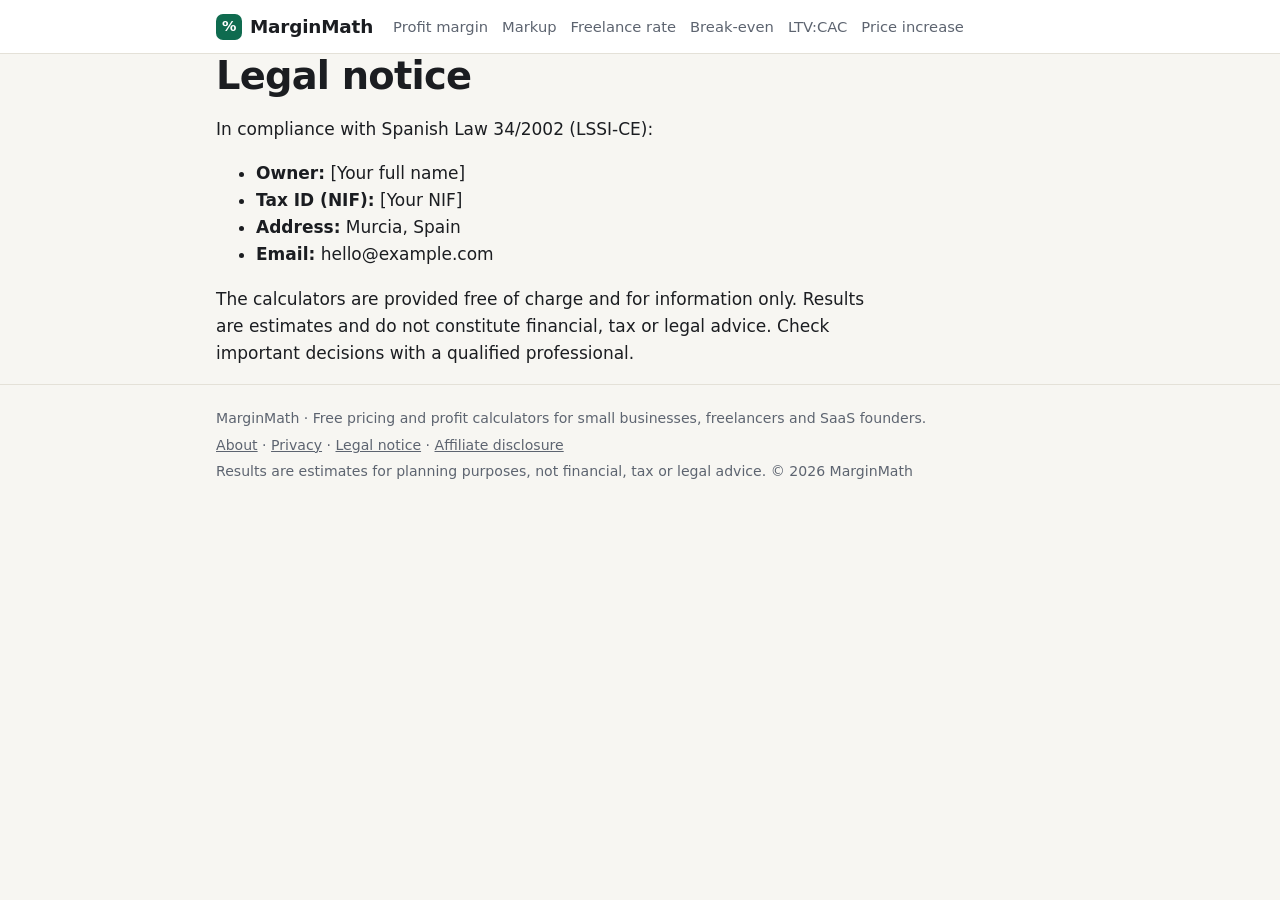
==== docs/legal/index.html @ b155f880 "Web de calculadoras MarginMath: 6 calculadoras, páginas legales y sitemap Co-Authored-By: Claude Opu" ====
<!doctype html>
<html lang="en">
<head>
<meta charset="utf-8">
<meta name="viewport" content="width=device-width, initial-scale=1">
<title>Legal notice — MarginMath</title>
<meta name="description" content="Legal notice for MarginMath.">
<link rel="canonical" href="https://josepe94.github.io/marginmath/legal/">
<meta property="og:title" content="Legal notice — MarginMath">
<meta property="og:description" content="Legal notice for MarginMath.">
<meta property="og:type" content="website">
<meta property="og:url" content="https://josepe94.github.io/marginmath/legal/">

<link rel="icon" href="../assets/favicon.svg" type="image/svg+xml">
<link rel="stylesheet" href="../assets/style.css">

</head>
<body>
<header class="top"><div class="wrap">
  <a class="brand" href="../">MarginMath</a>
  <nav class="nav"><a href="../profit-margin-calculator/">Profit margin</a><a href="../markup-calculator/">Markup</a><a href="../freelance-hourly-rate-calculator/">Freelance rate</a><a href="../break-even-calculator/">Break-even</a><a href="../ltv-cac-calculator/">LTV:CAC</a><a href="../price-increase-calculator/">Price increase</a></nav>
</div></header>
<main class="wrap"><article class="prose"><h1>Legal notice</h1><p>In compliance with Spanish Law 34/2002 (LSSI-CE):</p>
<ul><li><strong>Owner:</strong> [Your full name]</li><li><strong>Tax ID (NIF):</strong> [Your NIF]</li><li><strong>Address:</strong> Murcia, Spain</li><li><strong>Email:</strong> hello@example.com</li></ul>
<p>The calculators are provided free of charge and for information only. Results are estimates and do not constitute financial, tax or legal advice. Check important decisions with a qualified professional.</p></article></main>
<footer class="foot"><div class="wrap">
  <p>MarginMath · Free pricing and profit calculators for small businesses, freelancers and SaaS founders.</p>
  <p><a href="../about/">About</a> · <a href="../privacy/">Privacy</a> · <a href="../legal/">Legal notice</a> · <a href="../disclosure/">Affiliate disclosure</a></p>
  <p class="muted">Results are estimates for planning purposes, not financial, tax or legal advice. © 2026 MarginMath</p>
</div></footer>
<script src="../assets/app.js" defer></script>
</body>
</html>
---- docs/assets/style.css ----
:root {
  --bg: #f7f6f2; --surface: #ffffff; --text: #1b1d21; --muted: #5d6470; --line: #e4e1d8;
  --accent: #0f6b4f; --accent-soft: #e3f1ea; --accent-text: #ffffff; --warn: #a23b1d;
  --radius: 12px; --font: ui-sans-serif, system-ui, -apple-system, "Segoe UI", Roboto, Arial, sans-serif;
}
@media (prefers-color-scheme: dark) {
  :root { --bg: #121417; --surface: #1a1d22; --text: #e8e6e1; --muted: #9aa1ab; --line: #2b3038;
          --accent: #4cc596; --accent-soft: #17302a; --accent-text: #08130f; --warn: #f0886a; }
}
* { box-sizing: border-box; }
html { -webkit-text-size-adjust: 100%; }
body { margin: 0; background: var(--bg); color: var(--text); font: 17px/1.6 var(--font); }
a { color: var(--accent); }
.wrap { max-width: 880px; margin: 0 auto; padding: 0 16px; }

.top { border-bottom: 1px solid var(--line); background: var(--surface); }
.top .wrap { display: flex; flex-wrap: wrap; align-items: center; gap: 8px 20px; padding-top: 12px; padding-bottom: 12px; }
.brand { font-weight: 800; font-size: 1.15rem; color: var(--text); text-decoration: none; letter-spacing: -0.01em; }
.brand::before { content: "%"; display: inline-grid; place-items: center; width: 26px; height: 26px; margin-right: 8px;
  border-radius: 7px; background: var(--accent); color: var(--accent-text); font-size: .9rem; vertical-align: 2px; }
.nav { display: flex; flex-wrap: wrap; gap: 4px 14px; font-size: .92rem; }
.nav a { color: var(--muted); text-decoration: none; }
.nav a:hover { color: var(--accent); }

main { padding-top: 28px; padding-bottom: 40px; }
h1 { font-size: clamp(1.7rem, 4.5vw, 2.4rem); line-height: 1.15; letter-spacing: -0.02em; margin: 0 0 10px; }
h2 { font-size: 1.3rem; margin: 36px 0 10px; letter-spacing: -0.01em; }
.lead { color: var(--muted); font-size: 1.06rem; margin: 0 0 22px; }
.muted { color: var(--muted); }

.calc { background: var(--surface); border: 1px solid var(--line); border-radius: var(--radius); padding: 18px; }
.calc-top { display: flex; flex-wrap: wrap; justify-content: space-between; gap: 10px; margin-bottom: 14px; }
.modes { display: inline-flex; flex-wrap: wrap; gap: 4px; padding: 4px; background: var(--bg); border-radius: 10px; }
.modes button { border: 0; background: transparent; color: var(--muted); font: inherit; font-size: .9rem; padding: 6px 12px; border-radius: 7px; cursor: pointer; }
.modes button.on { background: var(--surface); color: var(--text); box-shadow: 0 1px 2px rgba(0,0,0,.08); font-weight: 600; }
.cur { font-size: .85rem; color: var(--muted); display: flex; align-items: center; gap: 6px; }
.cur select { font: inherit; padding: 4px 6px; border-radius: 6px; border: 1px solid var(--line); background: var(--surface); color: var(--text); }

.fields { display: grid; grid-template-columns: repeat(auto-fit, minmax(230px, 1fr)); gap: 14px 18px; }
.field { display: flex; flex-direction: column; gap: 4px; }
.field[hidden] { display: none; }
.lbl { font-size: .9rem; font-weight: 600; }
.field small { color: var(--muted); font-size: .8rem; line-height: 1.35; }
.inp { display: flex; align-items: center; border: 1px solid var(--line); border-radius: 9px; background: var(--bg); overflow: hidden; }
.inp:focus-within { border-color: var(--accent); box-shadow: 0 0 0 3px var(--accent-soft); }
.inp input { flex: 1; min-width: 0; border: 0; background: transparent; color: var(--text); font: inherit; font-size: 1.05rem; padding: 10px 12px; }
.inp input:focus { outline: none; }
.pre, .suf { color: var(--muted); padding: 0 10px; font-size: .95rem; }
.pre { padding-right: 0; }

.outs { display: grid; grid-template-columns: repeat(auto-fit, minmax(170px, 1fr)); gap: 10px; margin-top: 18px; }
.out { background: var(--accent-soft); border-radius: 10px; padding: 12px 14px; display: flex; flex-direction: column; gap: 2px; }
.out span { font-size: .8rem; color: var(--muted); line-height: 1.3; }
.out b { font-size: 1.35rem; font-variant-numeric: tabular-nums; letter-spacing: -0.01em; }
.err { color: var(--warn); font-weight: 600; margin: 12px 0 0; }

.offer { margin-top: 18px; border: 1px dashed var(--line); border-radius: var(--radius); padding: 14px 16px; display: grid; gap: 8px; }
.offer p { margin: 2px 0 0; color: var(--muted); font-size: .95rem; }
.btn { justify-self: start; background: var(--accent); color: var(--accent-text); text-decoration: none; font-weight: 700; padding: 9px 16px; border-radius: 9px; }
.offer small { font-size: .78rem; }

section ul, section ol { padding-left: 1.2em; }
table.ref { border-collapse: collapse; margin-top: 10px; min-width: 260px; }
table.ref th, table.ref td { border-bottom: 1px solid var(--line); padding: 6px 14px 6px 0; text-align: left; font-variant-numeric: tabular-nums; }

.faq details { border-bottom: 1px solid var(--line); padding: 10px 0; }
.faq summary { cursor: pointer; font-weight: 600; }
.faq p { margin: 8px 0 0; color: var(--muted); }

.cards { display: grid; grid-template-columns: repeat(auto-fit, minmax(240px, 1fr)); gap: 12px; }
.card { display: flex; flex-direction: column; gap: 4px; padding: 14px 16px; background: var(--surface); border: 1px solid var(--line);
  border-radius: var(--radius); text-decoration: none; color: var(--text); }
.card:hover { border-color: var(--accent); }
.card span { color: var(--muted); font-size: .9rem; line-height: 1.45; }
.hero { padding: 10px 0 18px; }
.prose { max-width: 680px; }

.foot { border-top: 1px solid var(--line); color: var(--muted); font-size: .88rem; padding: 18px 0 28px; }
.foot p { margin: 4px 0; }
.foot a { color: var(--muted); }
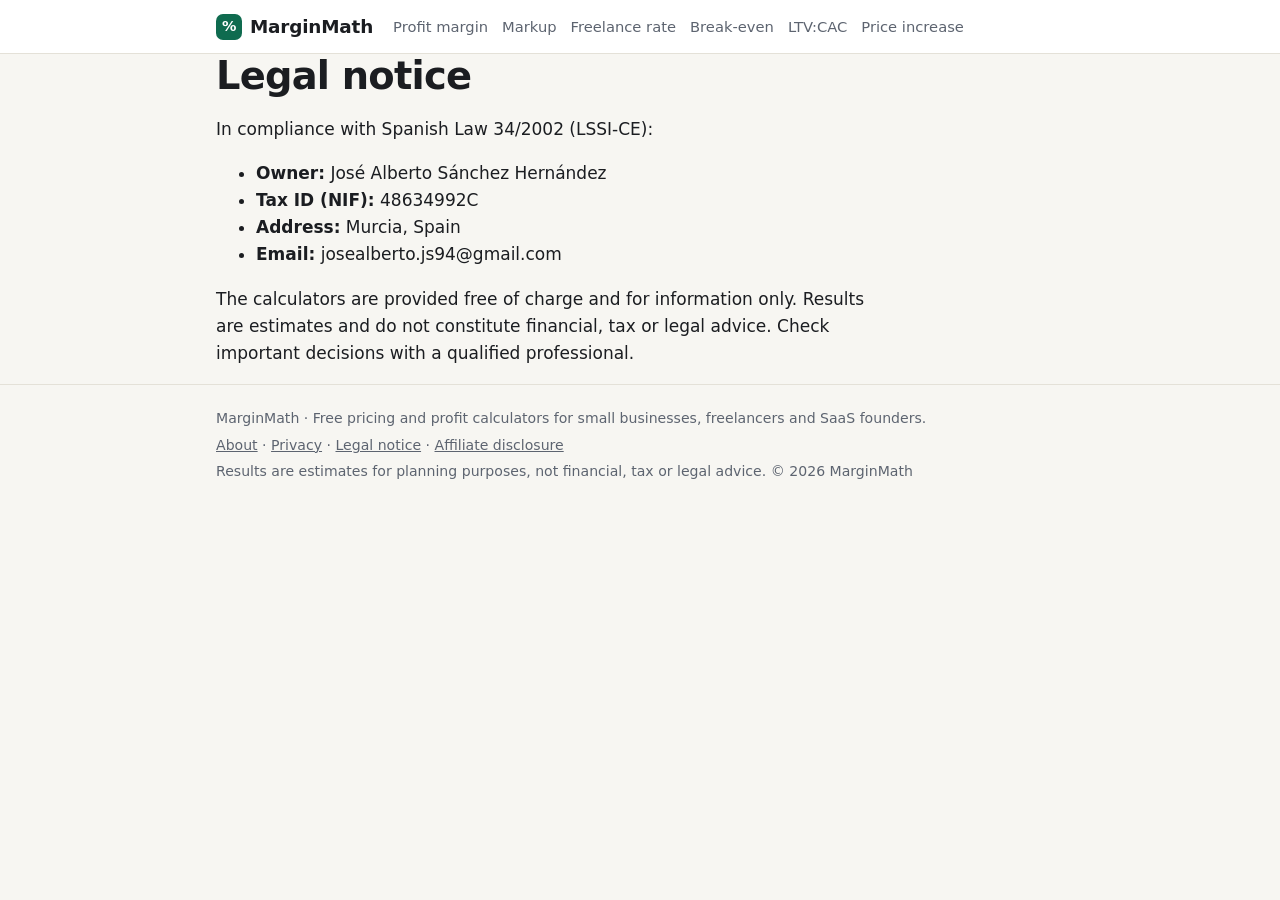
==== commit 8e86a77a: "Datos del titular en el aviso legal, privacidad y contacto Co-Authored-By: Claude Opus 5.5 <noreply@" ====
--- a/docs/legal/index.html
+++ b/docs/legal/index.html
@@ -21,7 +21,7 @@
   <nav class="nav"><a href="../profit-margin-calculator/">Profit margin</a><a href="../markup-calculator/">Markup</a><a href="../freelance-hourly-rate-calculator/">Freelance rate</a><a href="../break-even-calculator/">Break-even</a><a href="../ltv-cac-calculator/">LTV:CAC</a><a href="../price-increase-calculator/">Price increase</a></nav>
 </div></header>
 <main class="wrap"><article class="prose"><h1>Legal notice</h1><p>In compliance with Spanish Law 34/2002 (LSSI-CE):</p>
-<ul><li><strong>Owner:</strong> [Your full name]</li><li><strong>Tax ID (NIF):</strong> [Your NIF]</li><li><strong>Address:</strong> Murcia, Spain</li><li><strong>Email:</strong> hello@example.com</li></ul>
+<ul><li><strong>Owner:</strong> José Alberto Sánchez Hernández</li><li><strong>Tax ID (NIF):</strong> 48634992C</li><li><strong>Address:</strong> Murcia, Spain</li><li><strong>Email:</strong> josealberto.js94@gmail.com</li></ul>
 <p>The calculators are provided free of charge and for information only. Results are estimates and do not constitute financial, tax or legal advice. Check important decisions with a qualified professional.</p></article></main>
 <footer class="foot"><div class="wrap">
   <p>MarginMath · Free pricing and profit calculators for small businesses, freelancers and SaaS founders.</p>
